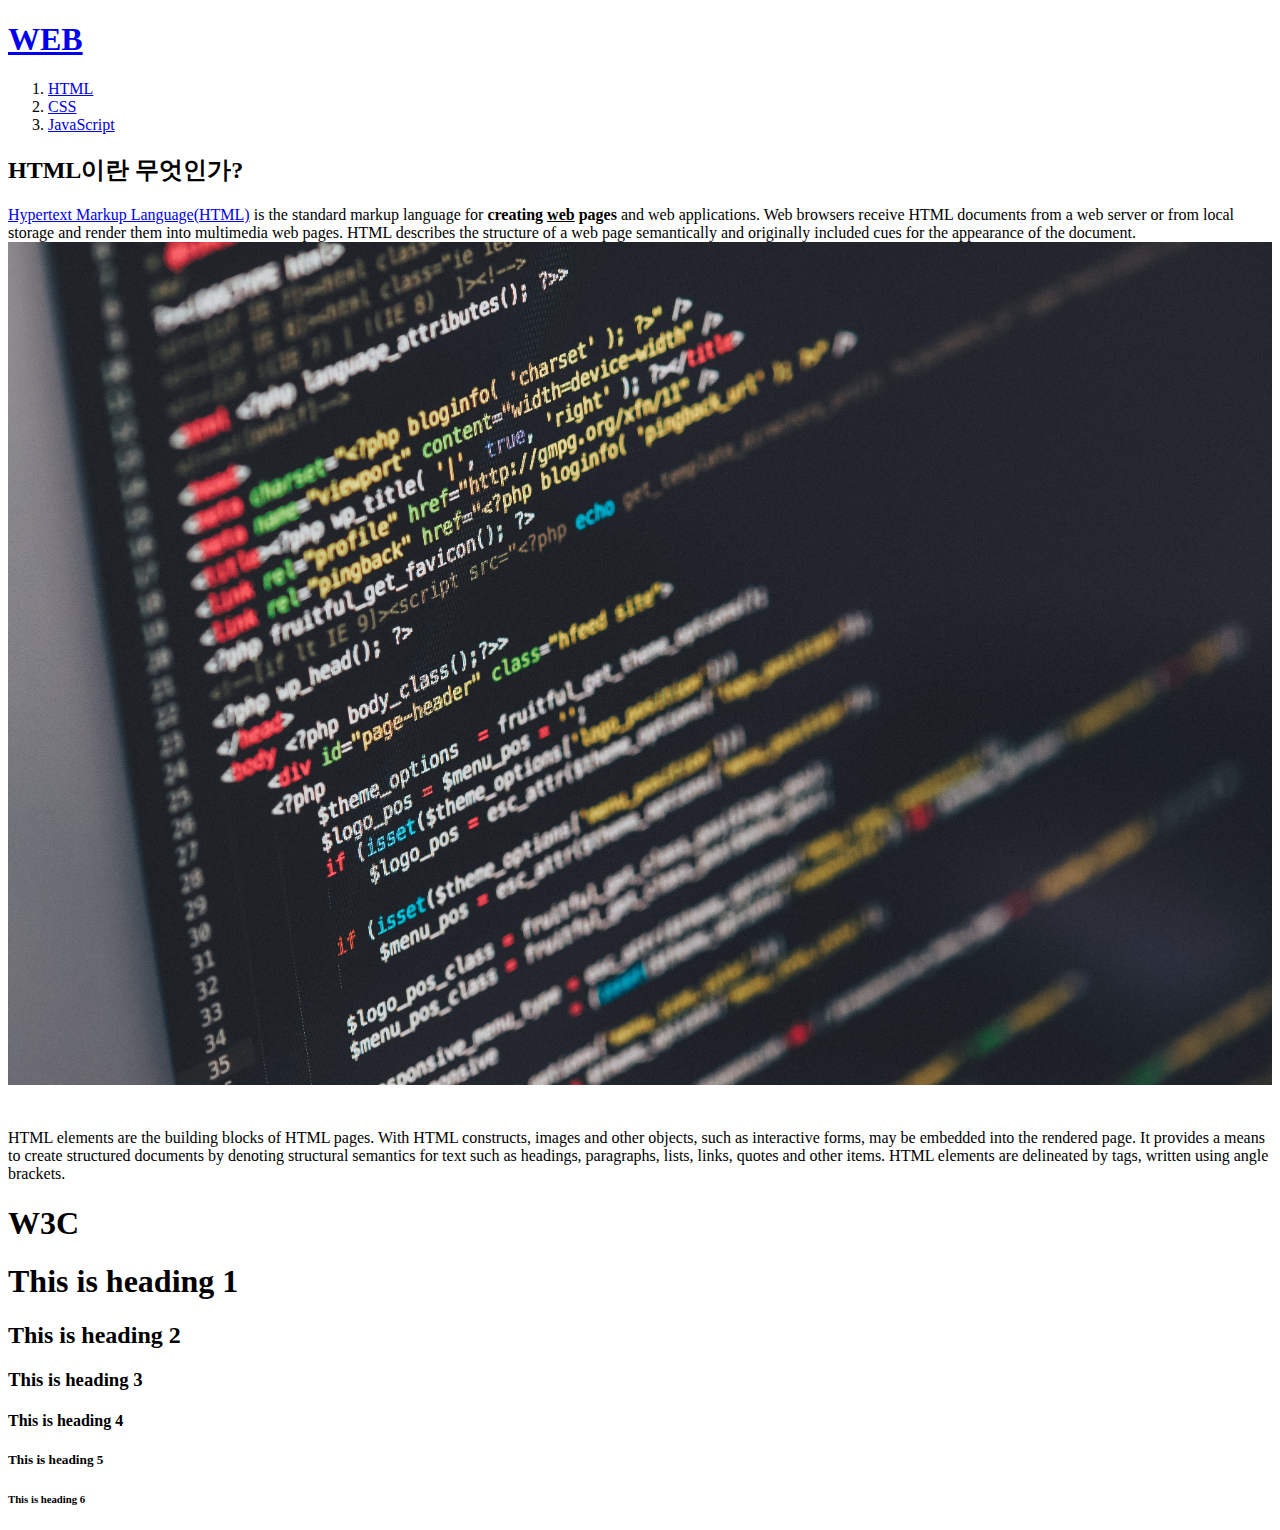
==== 1.html @ f8f21cef "first version" ====
<!doctype html>
<Html>
<head>
<title>WEB - HTML</title>
<meta charset="utf8">
</head>


<body>
  <h1><a href="index.html">WEB</a></h1>

<ol>
  <li><a href="1.html">HTML</a></li>
  <li><a href="1.html">CSS</a></li>
  <li><a href="1.html">JavaScript</a></li>
</ol>
<h2>HTML이란 무엇인가?</H2>
<P><a href="https://www.w3.org/TR/html51/textlevel-semantics.html#the-a-element"
target="_blank"title="html specification">Hypertext Markup Language(HTML)</a> is the standard markup language for <strong>creating <u>web</u>
pages</strong> and web applications. Web browsers receive HTML documents from a web server or from
local storage and render them into multimedia web pages. HTML describes the structure of a web page
semantically and originally included cues for the appearance of the document.
<img src="coding.jpg"width="100%">
</p> <p style="margin-top:40px;">
HTML elements are the building blocks of HTML pages. With HTML constructs, images and other objects,
such as interactive forms, may be embedded into the rendered page. It provides a means to create
structured documents by denoting structural semantics for text such as headings, paragraphs, lists, links,
quotes and other items. HTML elements are delineated by tags, written using angle brackets.</p>
</body>
</html>
<h1>W3C</h1>
<h1>This is heading 1</h1>
<h2>This is heading 2</h2>
<h3>This is heading 3</h3>
<h4>This is heading 4</h4>
<h5>This is heading 5</h5>
<h6>This is heading 6</h6>
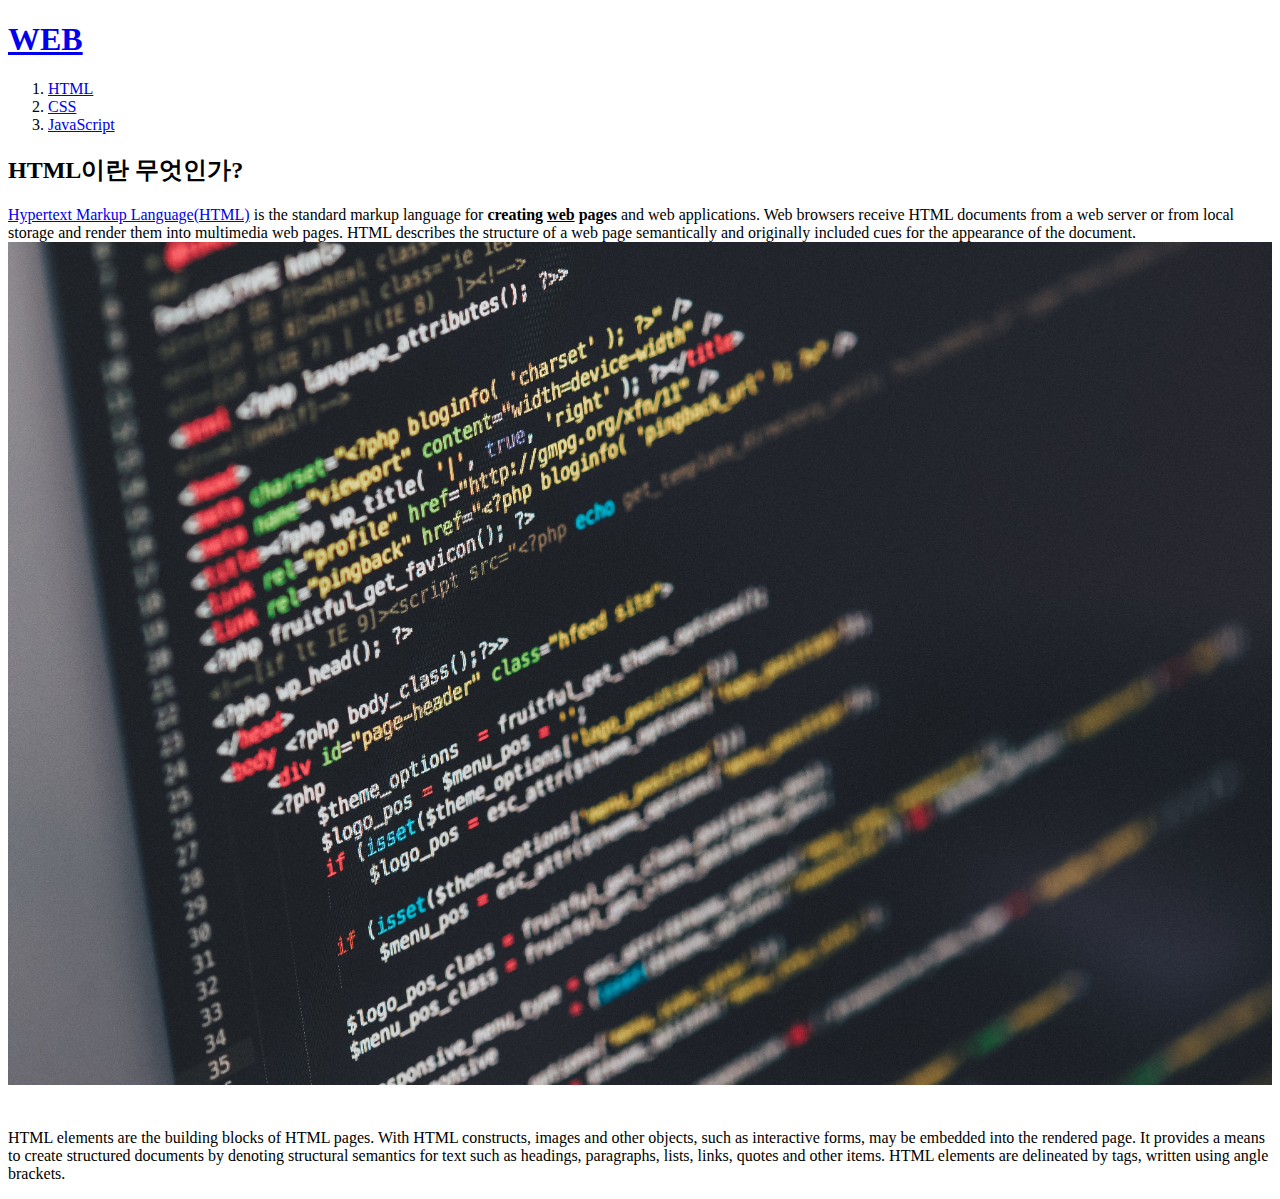
==== commit deab8580: "Add files via upload" ====
--- a/1.html
+++ b/1.html
@@ -28,10 +28,3 @@
 quotes and other items. HTML elements are delineated by tags, written using angle brackets.</p>
 </body>
 </html>
-<h1>W3C</h1>
-<h1>This is heading 1</h1>
-<h2>This is heading 2</h2>
-<h3>This is heading 3</h3>
-<h4>This is heading 4</h4>
-<h5>This is heading 5</h5>
-<h6>This is heading 6</h6>
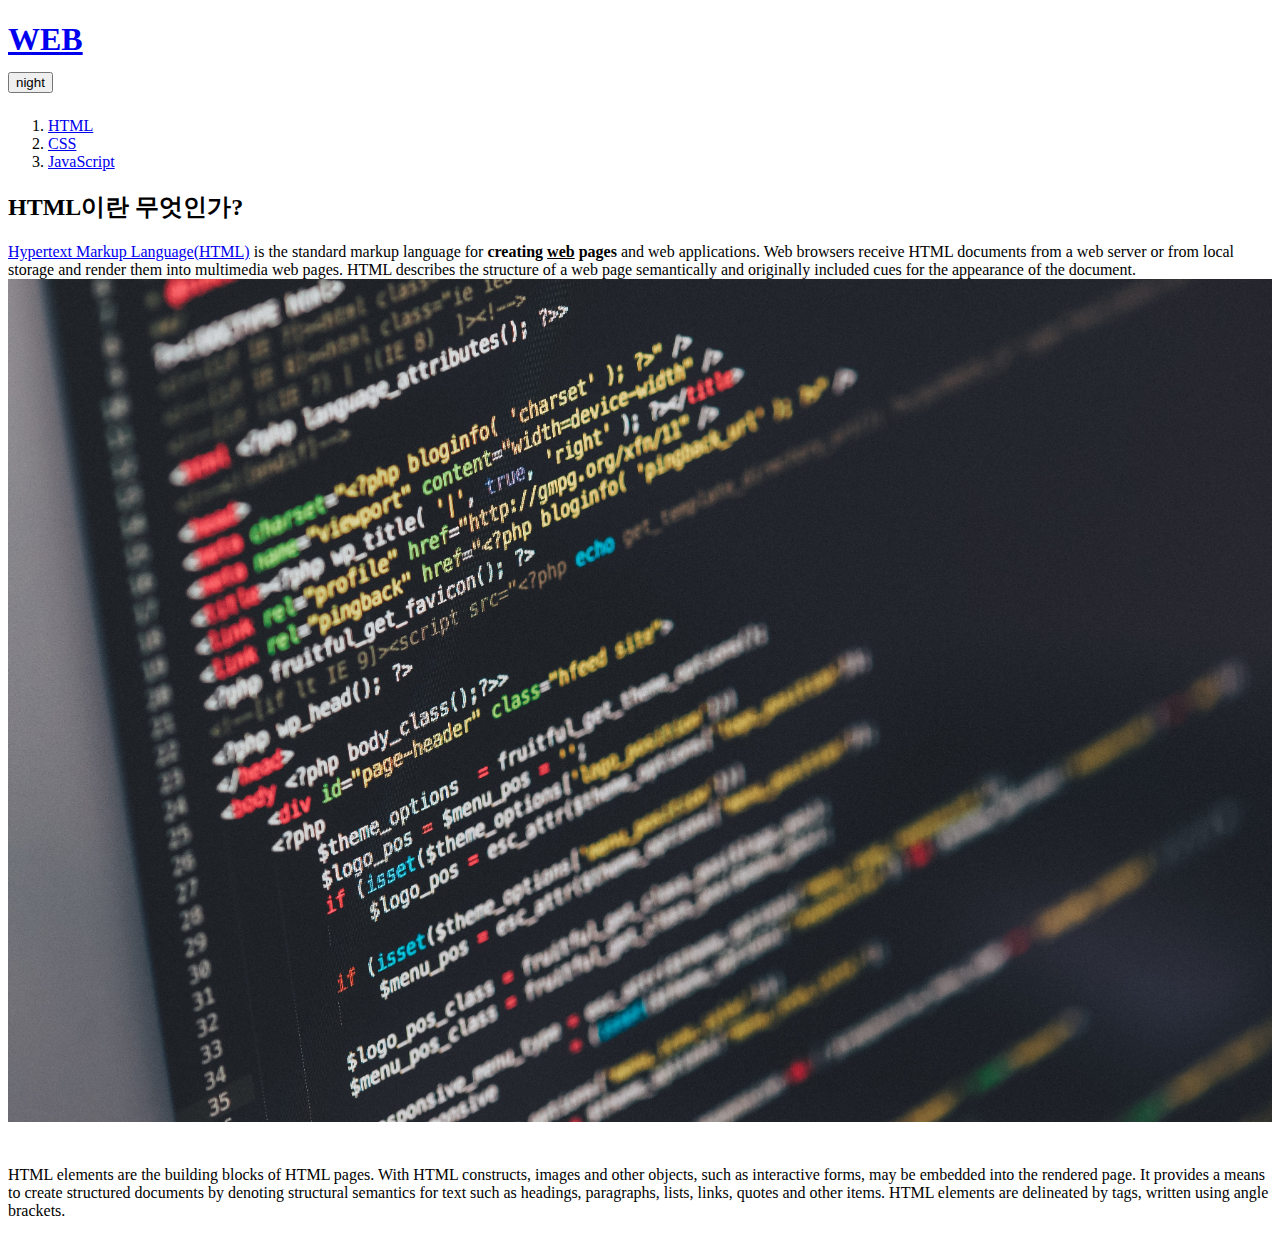
==== commit 4ad02923: "Add files via upload" ====
--- a/1.html
+++ b/1.html
@@ -1,30 +1,39 @@
 <!doctype html>
 <Html>
 <head>
-<title>WEB - HTML</title>
-<meta charset="utf8">
+  <title>WEB - HTML</title>
+  <meta charset="utf8">
+  <script src="colors.js"></script>
+  <link rel="stylesheet" href="style.css">
 </head>
-
-
 <body>
-  <h1><a href="index.html">WEB</a></h1>
-
-<ol>
-  <li><a href="1.html">HTML</a></li>
-  <li><a href="1.html">CSS</a></li>
-  <li><a href="1.html">JavaScript</a></li>
-</ol>
-<h2>HTML이란 무엇인가?</H2>
-<P><a href="https://www.w3.org/TR/html51/textlevel-semantics.html#the-a-element"
-target="_blank"title="html specification">Hypertext Markup Language(HTML)</a> is the standard markup language for <strong>creating <u>web</u>
-pages</strong> and web applications. Web browsers receive HTML documents from a web server or from
-local storage and render them into multimedia web pages. HTML describes the structure of a web page
-semantically and originally included cues for the appearance of the document.
-<img src="coding.jpg"width="100%">
-</p> <p style="margin-top:40px;">
-HTML elements are the building blocks of HTML pages. With HTML constructs, images and other objects,
-such as interactive forms, may be embedded into the rendered page. It provides a means to create
-structured documents by denoting structural semantics for text such as headings, paragraphs, lists, links,
-quotes and other items. HTML elements are delineated by tags, written using angle brackets.</p>
+  <h1>
+    <a href="index.html">WEB</a>
+    <br><input id="night_day" type="button" value="night" onclick="
+    nightDayHandler(this);"> </br>
+  </h1>
+    <div id="grid">
+      <ol>
+        <li><a href="1.html">HTML</a></li>
+        <li><a href="2.html">CSS</a></li>
+        <li><a href="3.html">JavaScript</a></li>
+      </ol>
+      <div id="article">
+  <h2>HTML이란 무엇인가?</h2>
+  <P>
+    <a href="https://www.w3.org/TR/html51/textlevel-semantics.html#the-a-element"target="_blank"title="html specification">
+      Hypertext Markup Language(HTML)</a> is the standard markup language for <strong>creating <u>web</u>
+        pages</strong> and web applications. Web browsers receive HTML documents from a web server or from
+        local storage and render them into multimedia web pages. HTML describes the structure of a web page
+        semantically and originally included cues for the appearance of the document. <img src="coding.jpg"width="100%">
+      </p>
+      <p style="margin-top:40px;">HTML elements are the building blocks of HTML pages. With HTML constructs,
+        images and other objects, such as interactive forms, may be embedded into the rendered page.
+        It provides a means to create structured documents by denoting structural semantics for text
+        such as headings, paragraphs, lists, links,
+        quotes and other items. HTML elements are delineated by tags, written using angle brackets.
+      </p>
+   </div>
+</div>
 </body>
 </html>
